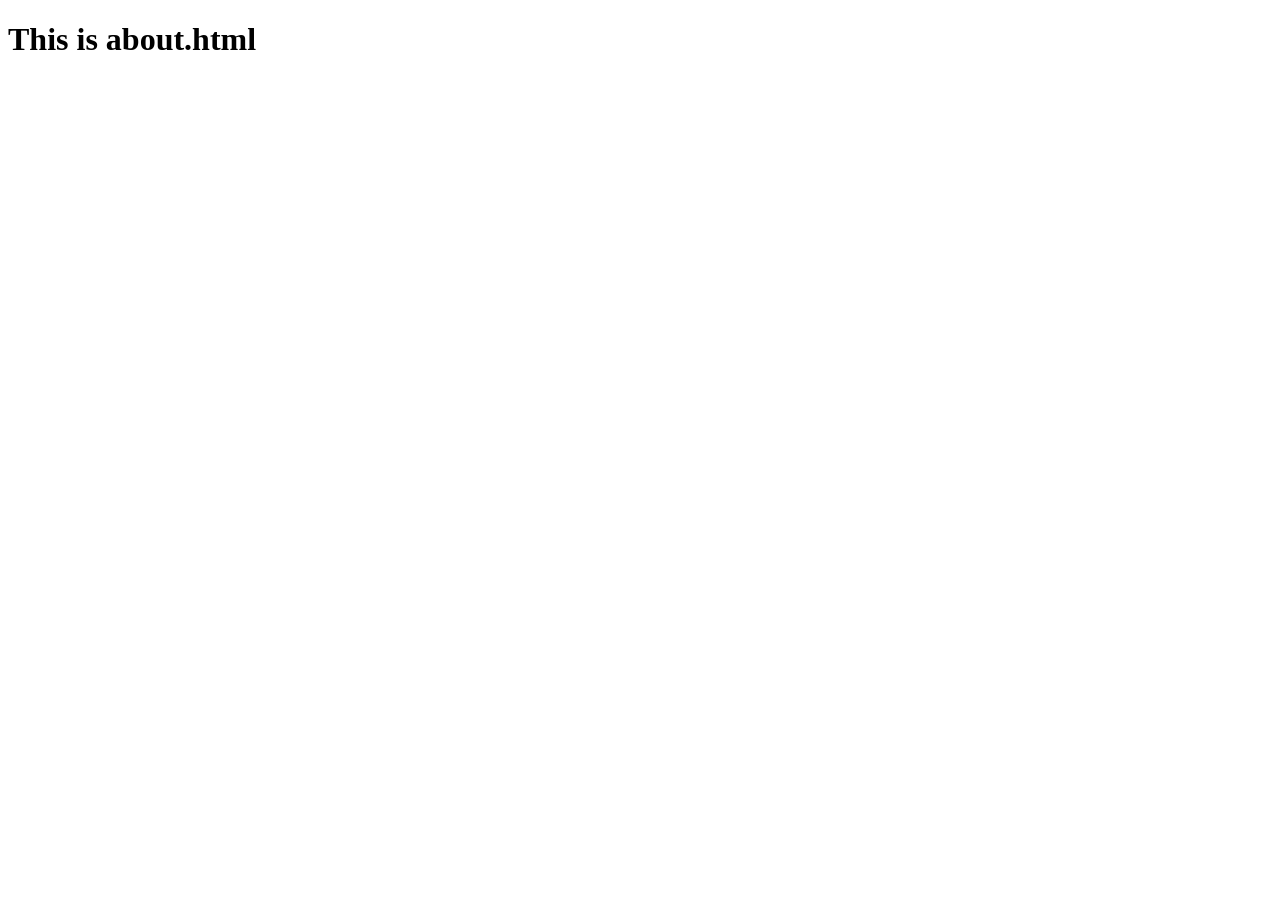
==== about.html @ 1194a59e "initial commit" ====
<!DOCTYPE html>
<html lang="en">
<head>
    <meta charset="UTF-8">
    <meta name="viewport" content="width=device-width, initial-scale=1.0">

    <!-- CSS stylesheets -->
    <link rel="stylesheet" href="styles.css">
    
    <title>About</title>
</head>
<body>
    <h1>This is about.html</h1>
</body>
</html>
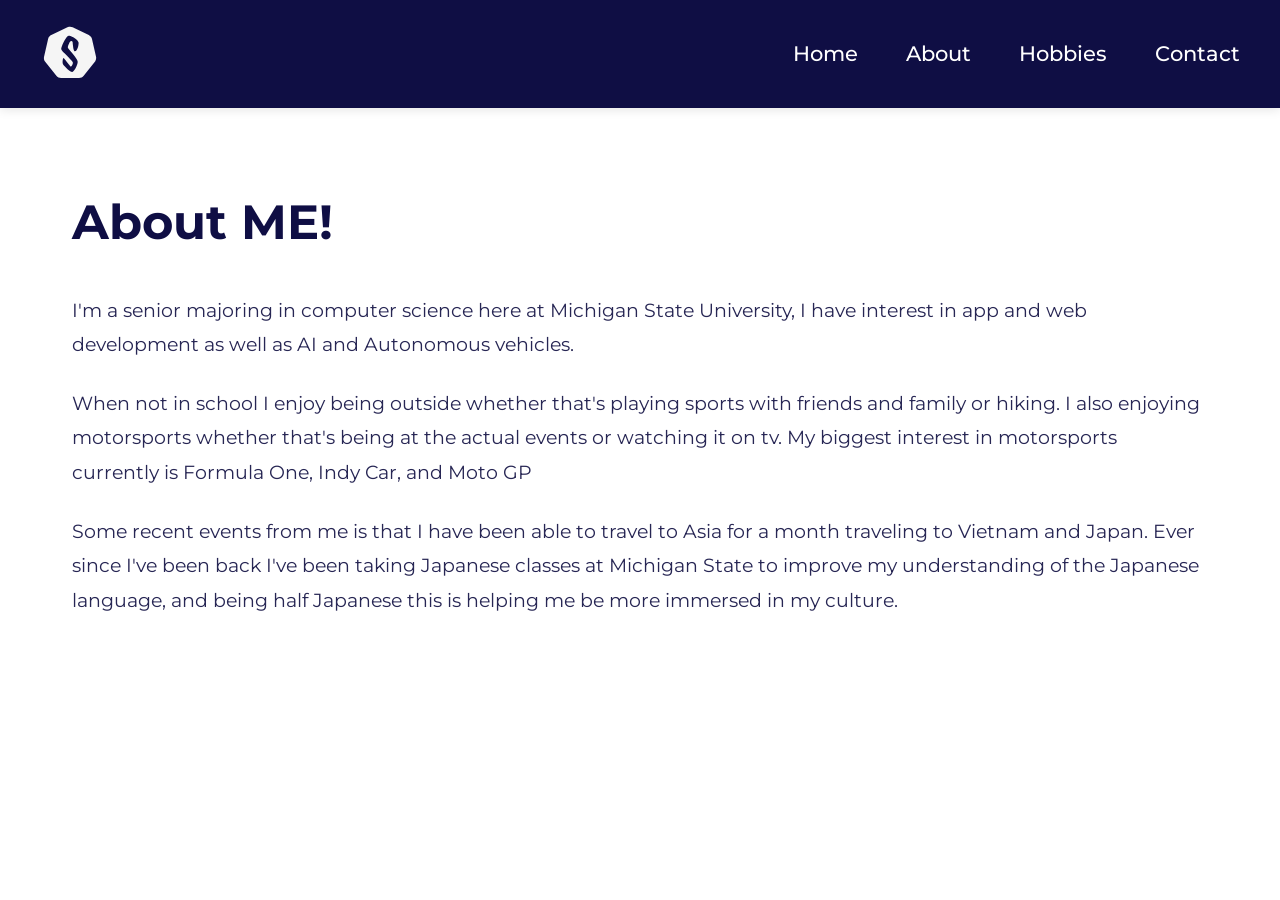
==== commit 2af6866e: "updating website" ====
--- a/about.html
+++ b/about.html
@@ -3,13 +3,65 @@
 <head>
     <meta charset="UTF-8">
     <meta name="viewport" content="width=device-width, initial-scale=1.0">
-
+    
     <!-- CSS stylesheets -->
     <link rel="stylesheet" href="styles.css">
+
+    <!-- Google Fonts -->
+    <link rel="preconnect" href="https://fonts.googleapis.com">
+    <link rel="preconnect" href="https://fonts.gstatic.com" crossorigin>
+    <link href="https://fonts.googleapis.com/css2?family=Montserrat:wght@400;500;600;700&display=swap" rel="stylesheet">
     
     <title>About</title>
 </head>
 <body>
-    <h1>This is about.html</h1>
+    <header>
+        <nav>
+            <img src="assets/web-logo.svg" alt="Website Logo" class="logo">
+            <button class="hamburger" aria-label="Toggle menu" aria-expanded="false">
+                <svg xmlns="http://www.w3.org/2000/svg" viewBox="0 0 512 512">
+                    <path d="M48 384c-8.8 0-16 7.2-16 16 0 44.2 35.8 80 80 80l288 0c44.2 0 80-35.8 80-80 0-8.8-7.2-16-16-16L48 384zM32 202c0 12.2 9.9 22 22 22L458 224c12.2 0 22-9.9 22-22 0-17.2-2.6-34.4-10.8-49.5-22.2-40.8-82.3-120.5-213.2-120.5S65 111.6 42.8 152.5C34.6 167.6 32 184.8 32 202zM0 304c0 17.7 14.3 32 32 32l448 0c17.7 0 32-14.3 32-32s-14.3-32-32-32L32 272c-17.7 0-32 14.3-32 32zM256 72a24 24 0 1 1 0 48 24 24 0 1 1 0-48zM120 128a24 24 0 1 1 48 0 24 24 0 1 1 -48 0zm248-24a24 24 0 1 1 0 48 24 24 0 1 1 0-48z" fill="white"/>
+                </svg>
+            </button>
+            <ul class="nav-links">
+                <li><a href="index.html">Home</a></li>
+                <li><a href="about.html">About</a></li>
+                <li><a href="hobbies.html">Hobbies</a></li>
+                <li><a href="contact.html">Contact</a></li>
+            </ul>
+        </nav>
+    </header>
+
+    <main>
+        <section class="about-section">
+            <h1>About ME!</h1>
+            
+            <p>I'm a senior majoring in computer science here at Michigan State University, I have interest in app and web development as well as AI and Autonomous vehicles.</p>
+            
+            <p>When not in school I enjoy being outside whether that's playing sports with friends and family or hiking. I also enjoying motorsports whether that's being at the actual events or watching it on tv. My biggest interest in motorsports currently is Formula One, Indy Car, and Moto GP</p>
+            
+            <p>Some recent events from me is that I have been able to travel to Asia for a month traveling to Vietnam and Japan. Ever since I've been back I've been taking Japanese classes at Michigan State to improve my understanding of the Japanese language, and being half Japanese this is helping me be more immersed in my culture.</p>
+        </section>
+    </main>
+    
+    <script>
+        const hamburger = document.querySelector('.hamburger');
+        const navLinks = document.querySelector('.nav-links');
+        
+        hamburger.addEventListener('click', () => {
+            navLinks.classList.toggle('active');
+            hamburger.classList.toggle('active');
+            const isExpanded = hamburger.getAttribute('aria-expanded') === 'true';
+            hamburger.setAttribute('aria-expanded', !isExpanded);
+        });
+        
+        document.querySelectorAll('.nav-links a').forEach(link => {
+            link.addEventListener('click', () => {
+                navLinks.classList.remove('active');
+                hamburger.classList.remove('active');
+                hamburger.setAttribute('aria-expanded', 'false');
+            });
+        });
+    </script>
 </body>
 </html>
--- a/styles.css
+++ b/styles.css
@@ -0,0 +1,475 @@
+/* Color palette: named CSS variables for easy use */
+:root {
+	--black: #000000;
+	--white: #FFFFFF;
+	--deep-indigo: #272654;
+	--muted-lavender: #8685AA;
+	--night-blue: #0F0E44;
+}
+
+/* Global Styles */
+* {
+	margin: 0;
+	padding: 0;
+	box-sizing: border-box;
+}
+
+body {
+	font-family: 'Montserrat', sans-serif;
+	line-height: 1.6;
+	color: var(--deep-indigo);
+	background-color: var(--white);
+}
+
+/* Navigation Header */
+header {
+	background-color: var(--night-blue);
+	padding: 1.5rem 2rem;
+	position: fixed;
+	top: 0;
+	width: 100%;
+	z-index: 1000;
+	box-shadow: 0 2px 10px rgba(0, 0, 0, 0.1);
+}
+
+nav {
+	display: flex;
+	justify-content: space-between;
+	align-items: center;
+	max-width: 1200px;
+	margin: 0 auto;
+	position: relative;
+}
+
+.logo {
+	height: 60px;
+	width: auto;
+}
+
+.hamburger {
+	display: none;
+	background: none;
+	border: none;
+	cursor: pointer;
+	padding: 0.5rem;
+	z-index: 1001;
+}
+
+.hamburger svg {
+	width: 35px;
+	height: 35px;
+	transition: transform 0.3s ease;
+}
+
+.hamburger:hover svg {
+	transform: scale(1.1);
+}
+
+.nav-links {
+	display: flex;
+	list-style: none;
+	gap: 3rem;
+}
+
+.nav-links a {
+	color: var(--white);
+	text-decoration: none;
+	font-size: 1.3rem;
+	font-weight: 500;
+	transition: color 0.3s ease;
+}
+
+.nav-links a:hover {
+	color: var(--muted-lavender);
+}
+
+/* Main Content Container */
+main {
+	margin-top: 120px;
+	padding: 2rem;
+	max-width: 1200px;
+	margin-left: auto;
+	margin-right: auto;
+}
+
+/* Hero Section (Home Page) */
+.hero {
+	display: flex;
+	justify-content: space-between;
+	align-items: center;
+	gap: 4rem;
+	padding: 3rem 0;
+}
+
+.hero-content {
+	flex: 1;
+}
+
+.hero-content h1 {
+	font-size: 3.5rem;
+	color: var(--night-blue);
+	margin-bottom: 1rem;
+	line-height: 1.2;
+}
+
+.hero-content p {
+	font-size: 1.3rem;
+	color: var(--deep-indigo);
+	margin-bottom: 2rem;
+}
+
+.hero-image {
+	flex: 1;
+	text-align: center;
+}
+
+.hero-image img {
+	width: 100%;
+	max-width: 500px;
+	aspect-ratio: 1 / 1;
+	object-fit: cover;
+	object-position: center;
+	border-radius: 20px;
+	box-shadow: 0 4px 20px rgba(0, 0, 0, 0.1);
+}
+
+.social-links {
+	display: flex;
+	gap: 1.5rem;
+	margin-top: 2rem;
+}
+
+.social-links a {
+	display: inline-block;
+	transition: transform 0.3s ease;
+}
+
+.social-links img {
+	width: 40px;
+	height: 40px;
+}
+
+.social-links a:hover {
+	transform: translateY(-5px);
+}
+
+/* About Page Styles */
+.about-section {
+	padding: 2rem 0;
+}
+
+.about-section h1 {
+	font-size: 3rem;
+	color: var(--night-blue);
+	margin-bottom: 2rem;
+}
+
+.about-section p {
+	font-size: 1.2rem;
+	line-height: 1.8;
+	margin-bottom: 1.5rem;
+	color: var(--deep-indigo);
+}
+
+/* Contact Page Styles */
+.contact-section {
+	display: flex;
+	justify-content: space-between;
+	align-items: center;
+	gap: 4rem;
+	padding: 2rem 0;
+}
+
+.contact-content {
+	flex: 1;
+}
+
+.contact-content h1 {
+	font-size: 3rem;
+	color: var(--night-blue);
+	margin-bottom: 2rem;
+}
+
+.contact-content h2 {
+	font-size: 2rem;
+	color: var(--deep-indigo);
+	margin-bottom: 2rem;
+}
+
+.contact-content p {
+	font-size: 1.3rem;
+	color: var(--deep-indigo);
+	margin-bottom: 1rem;
+}
+
+.contact-email {
+	font-size: 2rem;
+	color: var(--night-blue);
+	font-weight: 600;
+	margin-top: 1.5rem;
+}
+
+.contact-image {
+	flex: 1;
+	text-align: center;
+}
+
+.contact-image img {
+	max-width: 100%;
+	height: auto;
+	border-radius: 20px;
+	box-shadow: 0 4px 20px rgba(0, 0, 0, 0.1);
+}
+
+/* Contact Form Styles */
+form {
+	display: flex;
+	flex-direction: column;
+	gap: 1.5rem;
+	margin-top: 2rem;
+}
+
+.form-group {
+	display: flex;
+	flex-direction: column;
+	gap: 0.5rem;
+}
+
+.form-group label {
+	font-size: 1.1rem;
+	font-weight: 500;
+	color: var(--deep-indigo);
+}
+
+.form-group input,
+.form-group textarea {
+	padding: 0.75rem;
+	font-size: 1rem;
+	border: 2px solid var(--muted-lavender);
+	border-radius: 8px;
+	font-family: inherit;
+	transition: border-color 0.3s ease;
+}
+
+.form-group input:focus,
+.form-group textarea:focus {
+	outline: none;
+	border-color: var(--deep-indigo);
+}
+
+.form-group textarea {
+	resize: vertical;
+	min-height: 100px;
+}
+
+form button {
+	padding: 1rem 2rem;
+	font-size: 1.1rem;
+	font-weight: 600;
+	color: var(--white);
+	background-color: var(--night-blue);
+	border: none;
+	border-radius: 8px;
+	cursor: pointer;
+	transition: background-color 0.3s ease, transform 0.2s ease;
+	align-self: flex-start;
+}
+
+form button:hover {
+	background-color: var(--deep-indigo);
+	transform: translateY(-2px);
+}
+
+form button:active {
+	transform: translateY(0);
+}
+
+/* Hobbies Page Styles */
+.hobbies-section {
+	padding: 2rem 0;
+}
+
+.hobby-item {
+	margin-bottom: 4rem;
+	display: flex;
+	gap: 3rem;
+	align-items: center;
+}
+
+.hobby-item:nth-child(even) {
+	flex-direction: row-reverse;
+}
+
+.hobby-text {
+	flex: 1;
+}
+
+.hobby-text p {
+	font-size: 1.2rem;
+	line-height: 1.8;
+	color: var(--deep-indigo);
+}
+
+.hobby-image {
+	flex: 1;
+}
+
+.hobby-image img {
+	max-width: 100%;
+	height: auto;
+	border-radius: 15px;
+	box-shadow: 0 4px 15px rgba(0, 0, 0, 0.1);
+}
+
+/* Car Gallery Styles */
+.car-collection {
+	flex-direction: column !important;
+}
+
+.car-gallery {
+	display: grid;
+	grid-template-columns: repeat(3, 1fr);
+	gap: 2rem;
+	margin-top: 2rem;
+	width: 100%;
+}
+
+.car-item {
+	margin: 0;
+	text-align: center;
+}
+
+.car-item img {
+	width: 100%;
+	height: 250px;
+	object-fit: cover;
+	border-radius: 15px;
+	box-shadow: 0 4px 15px rgba(0, 0, 0, 0.1);
+	transition: transform 0.3s ease;
+}
+
+.car-item img:hover {
+	transform: scale(1.05);
+}
+
+.car-item figcaption {
+	margin-top: 0.75rem;
+	font-size: 1.1rem;
+	font-weight: 600;
+	color: var(--deep-indigo);
+}
+
+/* Responsive Design */
+@media (max-width: 768px) {
+	.hamburger {
+		display: flex;
+	}
+
+	.nav-links {
+		position: fixed;
+		top: -100%;
+		left: 0;
+		width: 100%;
+		background-color: var(--night-blue);
+		flex-direction: column;
+		align-items: center;
+		gap: 1.5rem;
+		padding: 6rem 2rem 2rem;
+		transition: top 0.3s ease;
+		z-index: 999;
+		box-shadow: 0 5px 15px rgba(0, 0, 0, 0.3);
+	}
+
+	.nav-links.active {
+		top: 0;
+	}
+
+	.nav-links a {
+		font-size: 1.5rem;
+	}
+
+	.logo {
+		height: 45px;
+	}
+
+	main {
+		margin-top: 100px;
+		padding: 1rem;
+	}
+
+	.hero {
+		flex-direction: column;
+		gap: 2rem;
+	}
+
+	.hero-content h1 {
+		font-size: 2.5rem;
+	}
+
+	.hero-content p {
+		font-size: 1.1rem;
+	}
+
+	.social-links {
+		justify-content: center;
+	}
+
+	.contact-section {
+		flex-direction: column;
+		gap: 2rem;
+	}
+
+	.contact-content h1 {
+		font-size: 2.5rem;
+	}
+
+	.contact-content h2 {
+		font-size: 1.5rem;
+	}
+
+	.contact-email {
+		font-size: 1.5rem;
+	}
+
+	.about-section h1 {
+		font-size: 2.5rem;
+	}
+
+	.hobby-item,
+	.hobby-item:nth-child(even) {
+		flex-direction: column;
+		gap: 1.5rem;
+	}
+
+	.car-gallery {
+		grid-template-columns: 1fr;
+		gap: 1.5rem;
+	}
+
+	.car-item img {
+		height: 200px;
+	}
+}
+
+@media (max-width: 480px) {
+	header {
+		padding: 1rem;
+	}
+
+	.nav-links {
+		gap: 1rem;
+	}
+
+	.nav-links a {
+		font-size: 0.9rem;
+	}
+
+	.hero-content h1 {
+		font-size: 2rem;
+	}
+
+	.contact-content h1,
+	.about-section h1 {
+		font-size: 2rem;
+	}
+}
